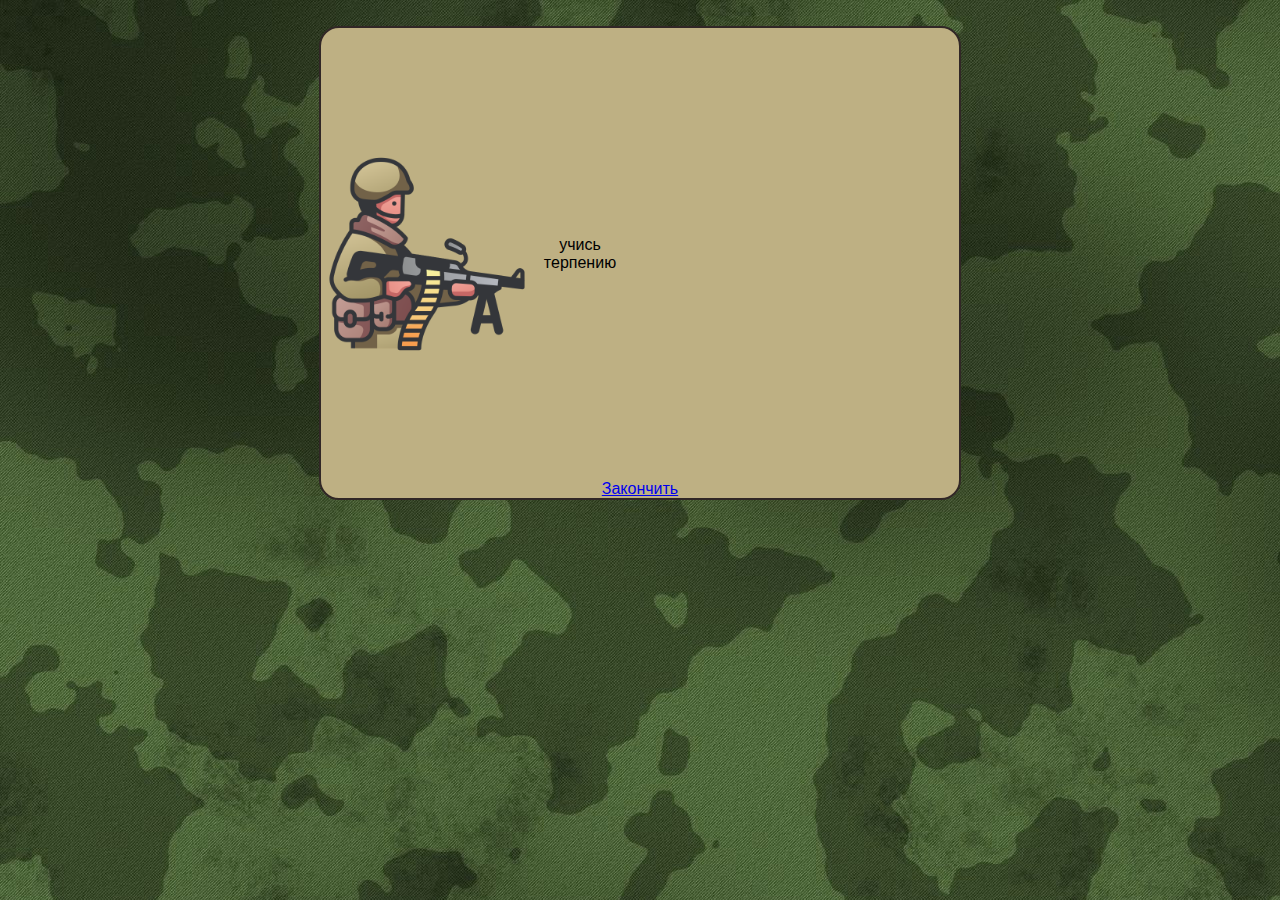
==== page/task-tree.html @ 7aa39f9c "qwiz" ====
<!DOCTYPE html>
<html lang="en">
<head>
    <meta charset="UTF-8">
    <meta name="viewport" content="width=device-width, initial-scale=1.0">
    <link rel="stylesheet" href="../css/style.css">
    <link rel="stylesheet" href="../css/game-tree.css">
    <title>Задания</title>
</head>
<body>
    <div class="main">
        <div class="first">
            <img src="../img/wait.png" alt="Первый солдат!">
            <div class="second">
                <p>учись терпению</p>
            </div>
            <div class="box-two">
                <div class="anim-show"><a href="../end.html"><img src="../img/water.png" alt="против бомбы"></a></div>
                <div class="anim-show-3"><a href="../end.html"><img src="../img/fire.png" alt="против бомбы"></a></div>
                <div class="anim-show-8"><a href="../end.html"><img src="../img/fire.png" alt="против бомбы"></a></div>
                <div class="anim-show-7"><a href="../end.html"><img src="../img/fire.png" alt="против бомбы"></a></div>
                <div class="anim-show-2"><a href="../end.html"><img src="../img/fire.png" alt="против бомбы"></a></div>
            </div>
            <div class="box">
                <div class="anim-show"><a href="../end.html"><img src="../img/fire.png" alt="против бомбы"></a></div>
                <div class="anim-show-4"><a href="../end.html"><img src="../img/water.png" alt="против бомбы"></a></div>
                <div class="anim-show-10"><a href="../end.html"><img src="../img/fire.png" alt="против бомбы"></a></div>
                <div class="anim-show-8"><a href="../end.html"><img src="../img/water.png" alt="против бомбы"></a></div>
                <div class="anim-show-6"><a href="../end.html"><img src="../img/water.png" alt="против бомбы"></a></div>
            </div>
            <div class="box-two">
                <div class="anim-show-7"><a href="../end.html"><img src="../img/fire.png" alt="против бомбы"></a></div>
                <div class="anim-show-2"><a href="../end.html"><img src="../img/water.png" alt="против бомбы"></a></div>
                <div class="anim-show"><a href="../end.html"><img src="../img/fire.png" alt="против бомбы"></a></div>
                <div class="anim-show-6"><a href="../end.html"><img src="../img/water.png" alt="против бомбы"></a></div>
                <div class="anim-show-6"><a href="../end.html"><img src="../img/water.png" alt="против бомбы"></a></div>
            </div>
            <div class="box-two">
                <div class="anim-show-5"><a href="../end.html"><img src="../img/water.png" alt="против бомбы"></a></div>
                <div class="anim-show-4"><a href="../end.html"><img src="../img/fire.png" alt="против бомбы"></a></div>
                <div class="anim-show-7"><a href="../end.html"><img src="../img/fire.png" alt="против бомбы"></a></div>
                <div class="anim-show-3"><a href="../end.html"><img src="../img/fire.png" alt="против бомбы"></a></div>
                <div class="anim-show-5"><a href="../end.html"><img src="../img/fire.png" alt="против бомбы"></a></div>
            </div>
        </div>    
        <p><a href="../page/task.html">Закончить</a></p>
    </div>
</body>
</html>
---- css/style.css ----
* { 
	margin: 0; 
	padding: 0; 
	box-sizing: border-box; 
}
html{
    background-image: url("../img/kamuflyazh.jpg");
    font-family: Arial, Helvetica, sans-serif;
}
body{
    align-items: center;
    text-align: center;
    display: flex;
}

.container{
    text-align: center;
    margin: auto;
    margin-top: 20%;
    background-color: #beb083;
    border: 2px solid #312726;
    border-radius: 20px;
    width: 400px;
    height: auto;
}
.container-dead{
    text-align: center;
    margin: auto;
    margin-top: 10%;
    background-color: #beb083;
    border: 2px solid #312726;
    border-radius: 20px;
    width: 500px;
    height: auto;
}
.container-dead img{
    height: 200px;
    width: auto;
}

.container-dead-za{
    text-align: center;
    margin: auto;
    margin-top: 10%;
    background-color: #beb083;
    border: 2px solid #312726;
    border-radius: 20px;
    width: 600px;
    height: auto;
}
.container-dead-za img{
    border-radius: 20px;
    height: 400px;
    width: auto;
}
.main{
    text-align: center;
    margin: auto;
    margin-top: 2%;
    margin-bottom: 5%;
    background-color: #beb083;
    border: 2px solid #312726;
    border-radius: 20px;
}
.main2{
    text-align: center;
    margin: auto;
    margin-top: 15%;
    margin-bottom: 5%;
    background-color: #beb083;
    border: 2px solid #312726;
    border-radius: 20px;
}
.first{
    padding: 1%;
    display: flex;
    align-items: center;
}
.first img{
    height: 200px;
    width: auto;
}
.first p{ flex-direction: column;
}

.anim-show img{
    width: auto;
    height: 80px;
    margin-top: 5%;
    opacity: 0;
    transition: 2s;
    animation: show 3s 1;
    animation-fill-mode: forwards;
    animation-delay: 5s;
}
.second{
    display: flex;
    flex-direction: column;
}
.card img{
    height: 90px;
    width: auto;
}


@keyframes show{
    0%{
        opacity: 0;
    }
    100%{
        opacity: 1;
    }
}

.wrap a{
    background-color: #465c33;
    font-size: 16pt;
    list-style: none;
    padding: 1%;
    border-radius: 20px;
    border: 2px solid #334223;
    color: #bebcb6;
    font-weight: bold;
    text-decoration: none;
}
.wrap{
    margin-top: 5%;
    margin-bottom: 2%;
}
.padding{
    margin-top: 15%;
}
.text p{
    margin-bottom: 1%;
    font-size: 14pt;
}
.signatur{
    font-size: 10pt;
}

.wrap2 a{
    background-color: #5c3333;
    font-size: 16pt;
    list-style: none;
    padding: 1%;
    border-radius: 20px;
    border: 2px solid #422323;
    color: #bebcb6;
    font-weight: bold;
    text-decoration: none;
}
.wrap2{
    margin-top: 5%;
    margin-bottom: 2%;
}
---- css/game-tree.css ----
.anim-show-2 img{
    width: auto;
    height: 80px;
    margin-top: 5%;
    opacity: 0;
    transition: 2s;
    animation: show 3s 1;
    animation-fill-mode: forwards;
    animation-delay: 4s;
}
.anim-show-3 img{
    width: auto;
    height: 80px;
    margin-top: 5%;
    opacity: 0;
    transition: 2s;
    animation: show 3s 1;
    animation-fill-mode: forwards;
    animation-delay: 15s;
}
.anim-show-4 img{
    width: auto;
    height: 80px;
    margin-top: 5%;
    opacity: 0;
    transition: 2s;
    animation: show 3s 1;
    animation-fill-mode: forwards;
    animation-delay: 6s;
}
.anim-show-5 img{
    width: auto;
    height: 80px;
    margin-top: 5%;
    opacity: 0;
    transition: 2s;
    animation: show 3s 1;
    animation-fill-mode: forwards;
    animation-delay: 8s;
}
.anim-show-6 img{
    width: auto;
    height: 80px;
    margin-top: 5%;
    opacity: 0;
    transition: 2s;
    animation: show 3s 1;
    animation-fill-mode: forwards;
    animation-delay: 9s;
}
.anim-show-7 img{
    width: auto;
    height: 80px;
    margin-top: 5%;
    opacity: 0;
    transition: 2s;
    animation: show 3s 1;
    animation-fill-mode: forwards;
    animation-delay: 10s;
}
.anim-show-8 img{
    width: auto;
    height: 80px;
    margin-top: 5%;
    opacity: 0;
    transition: 2s;
    animation: show 3s 1;
    animation-fill-mode: forwards;
    animation-delay: 3s;
}
.anim-show-10 img{
    width: auto;
    height: 80px;
    margin-top: 5%;
    opacity: 0;
    transition: 2s;
    animation: show 3s 1;
    animation-fill-mode: forwards;

}
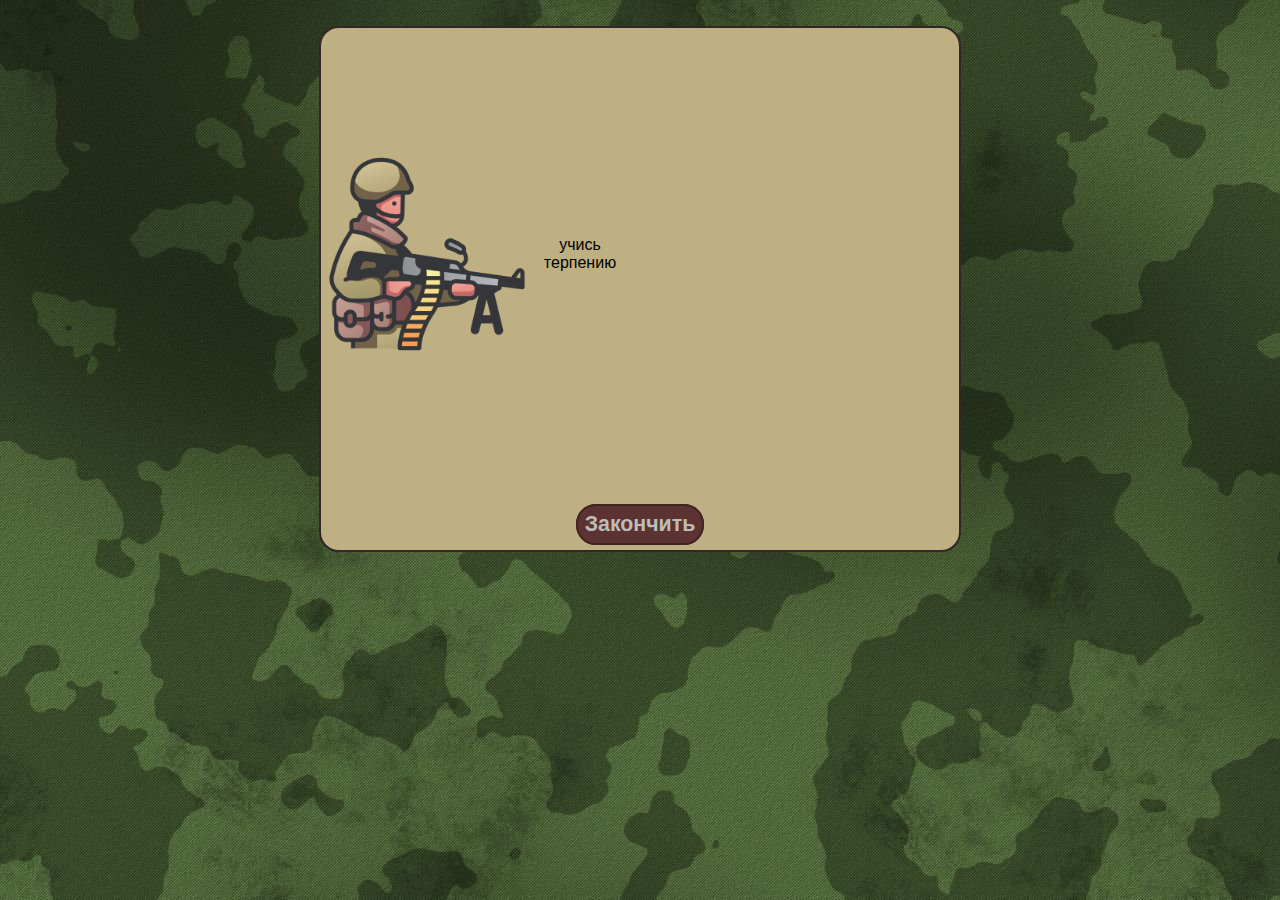
==== commit 55d9cc73: "Update task-tree.html" ====
--- a/page/task-tree.html
+++ b/page/task-tree.html
@@ -43,7 +43,9 @@
                 <div class="anim-show-5"><a href="../end.html"><img src="../img/fire.png" alt="против бомбы"></a></div>
             </div>
         </div>    
-        <p><a href="../page/task.html">Закончить</a></p>
+        <div class="wrap2">
+            <p><a href="../page/task.html">Закончить</a></p>
+        </div>
     </div>
 </body>
-</html>+</html>
